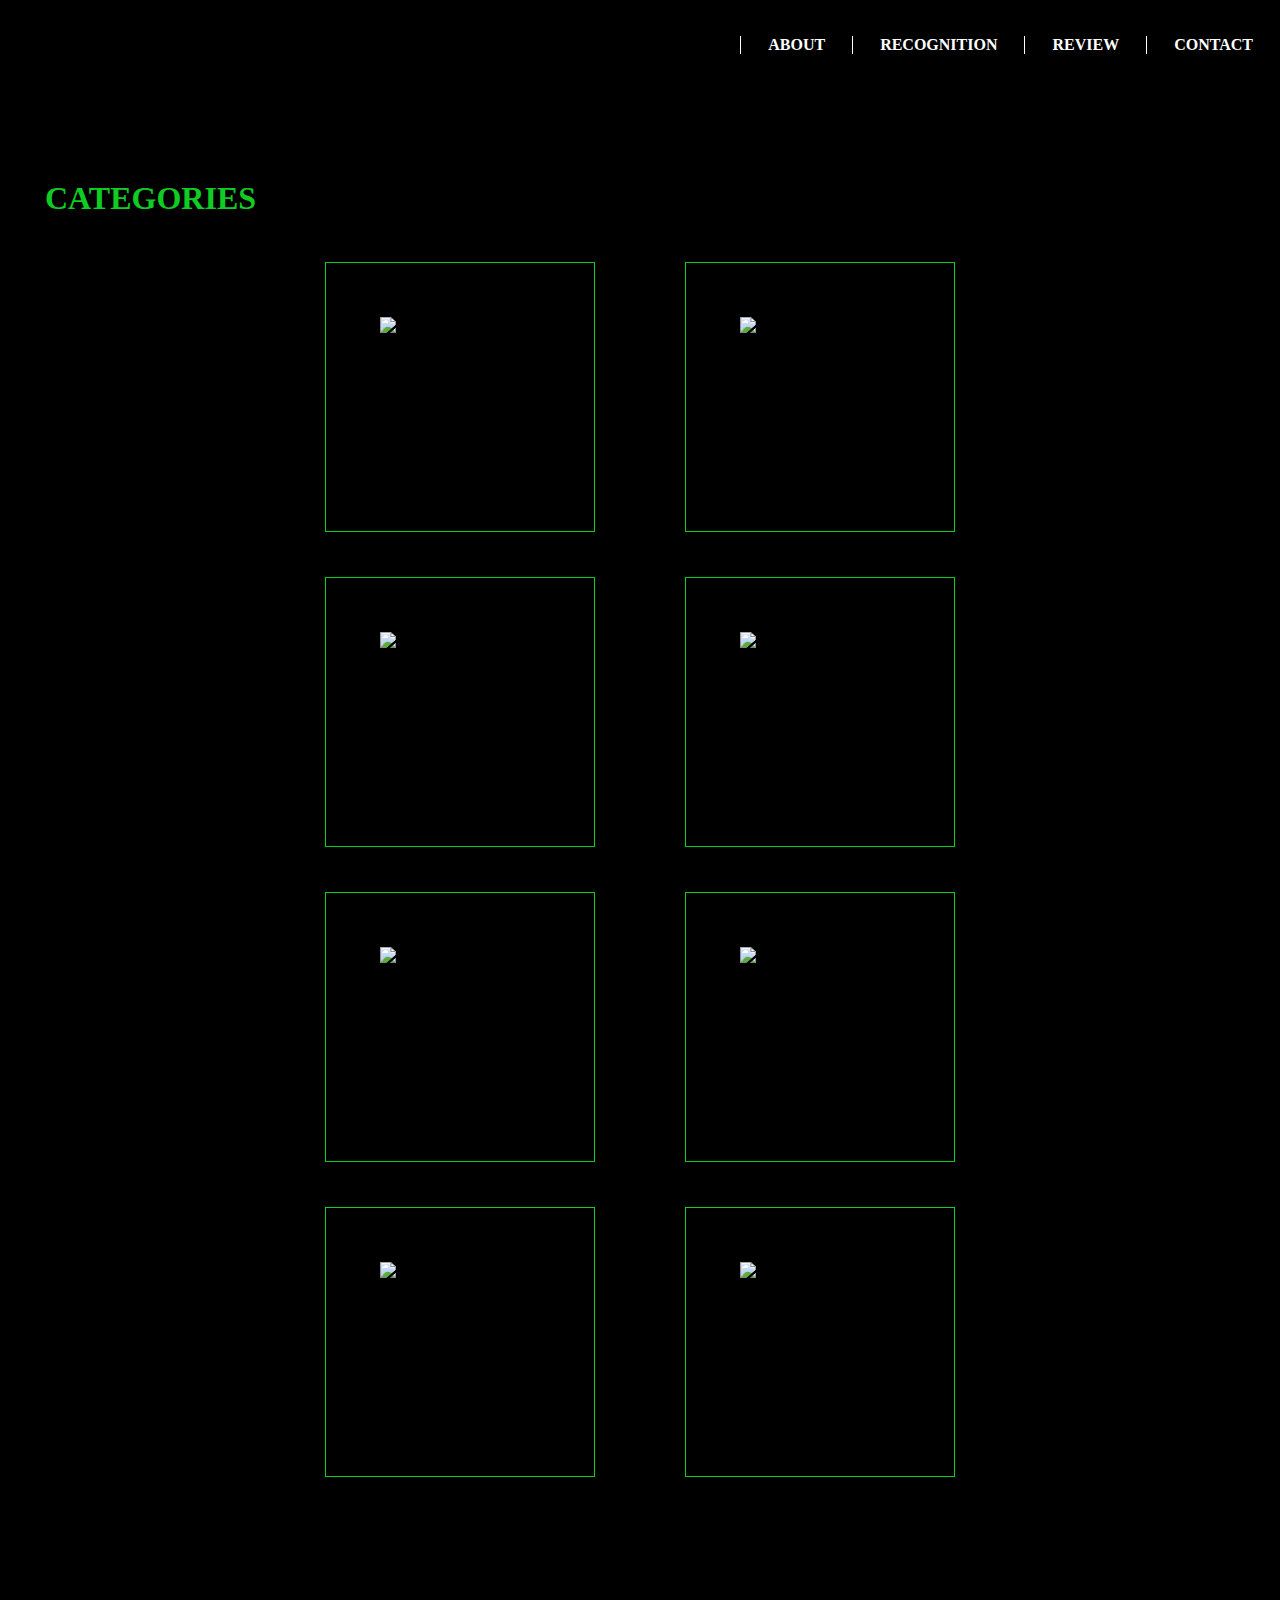
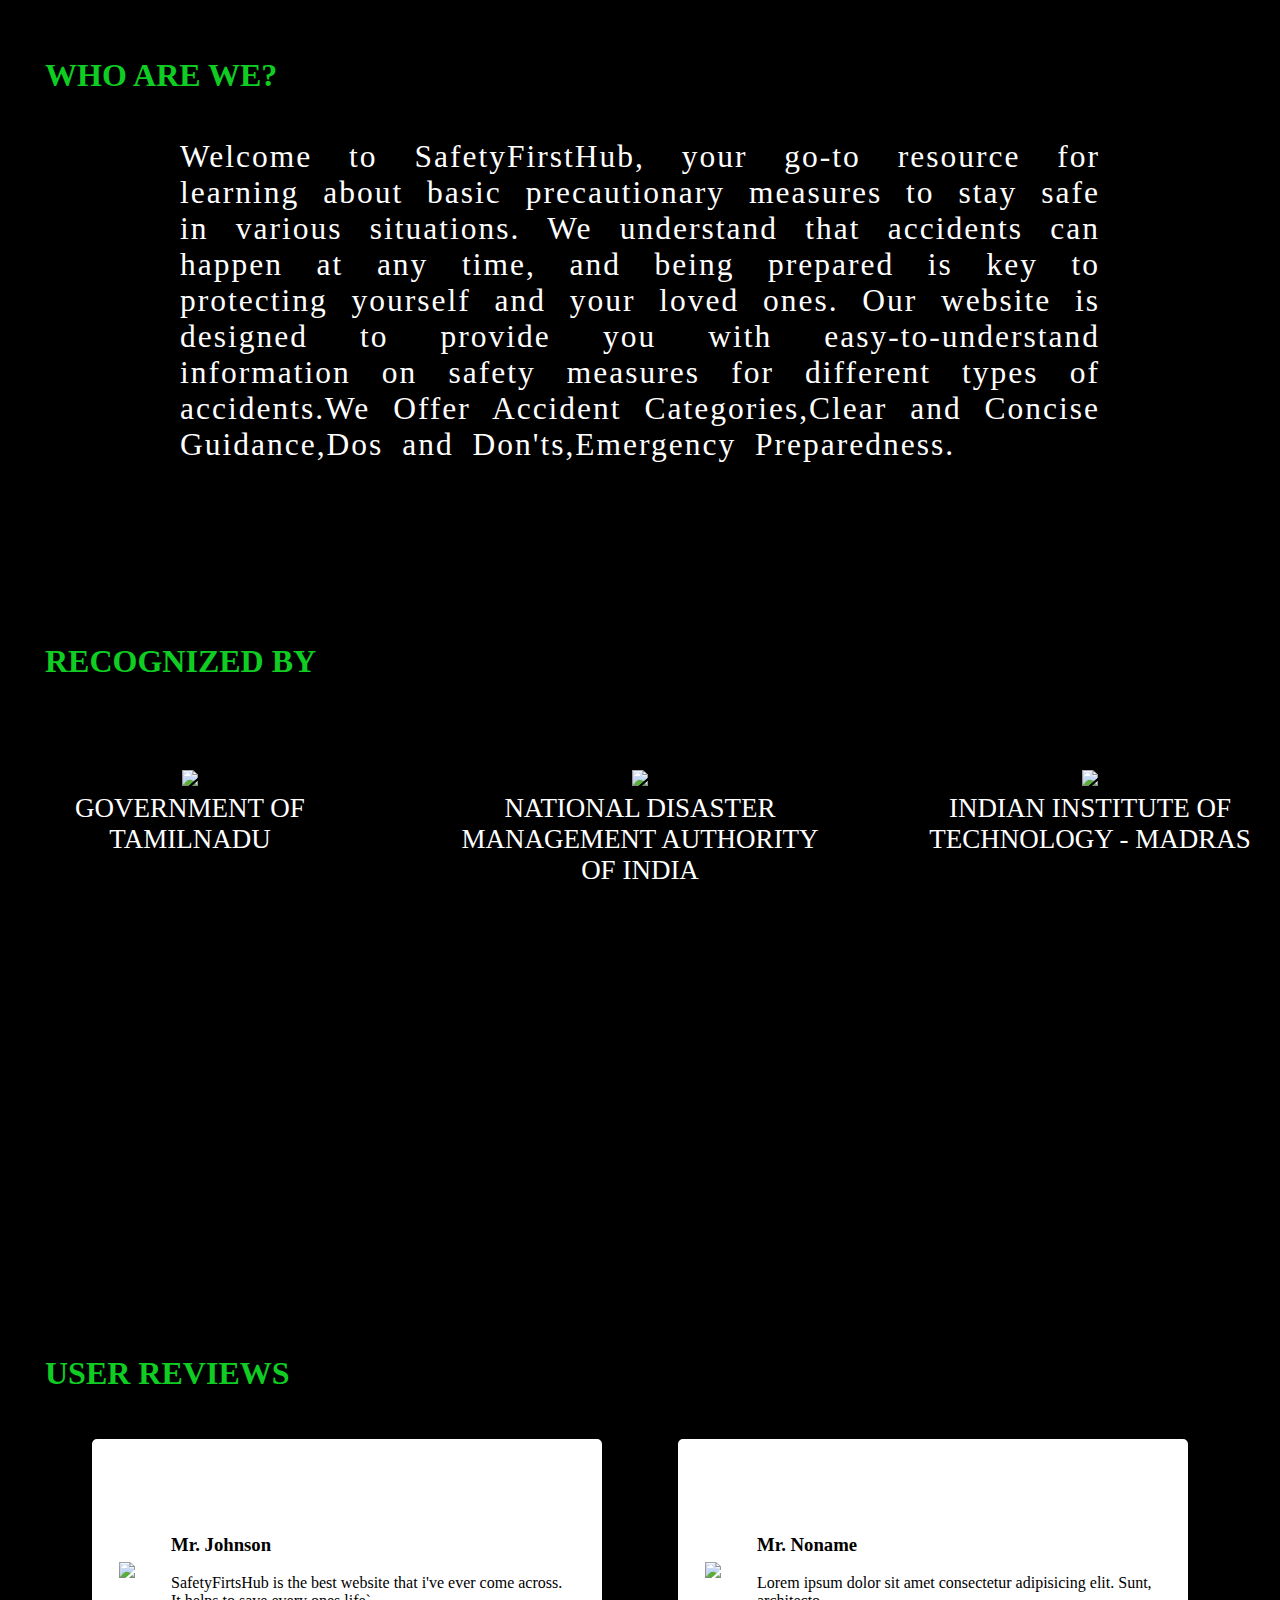
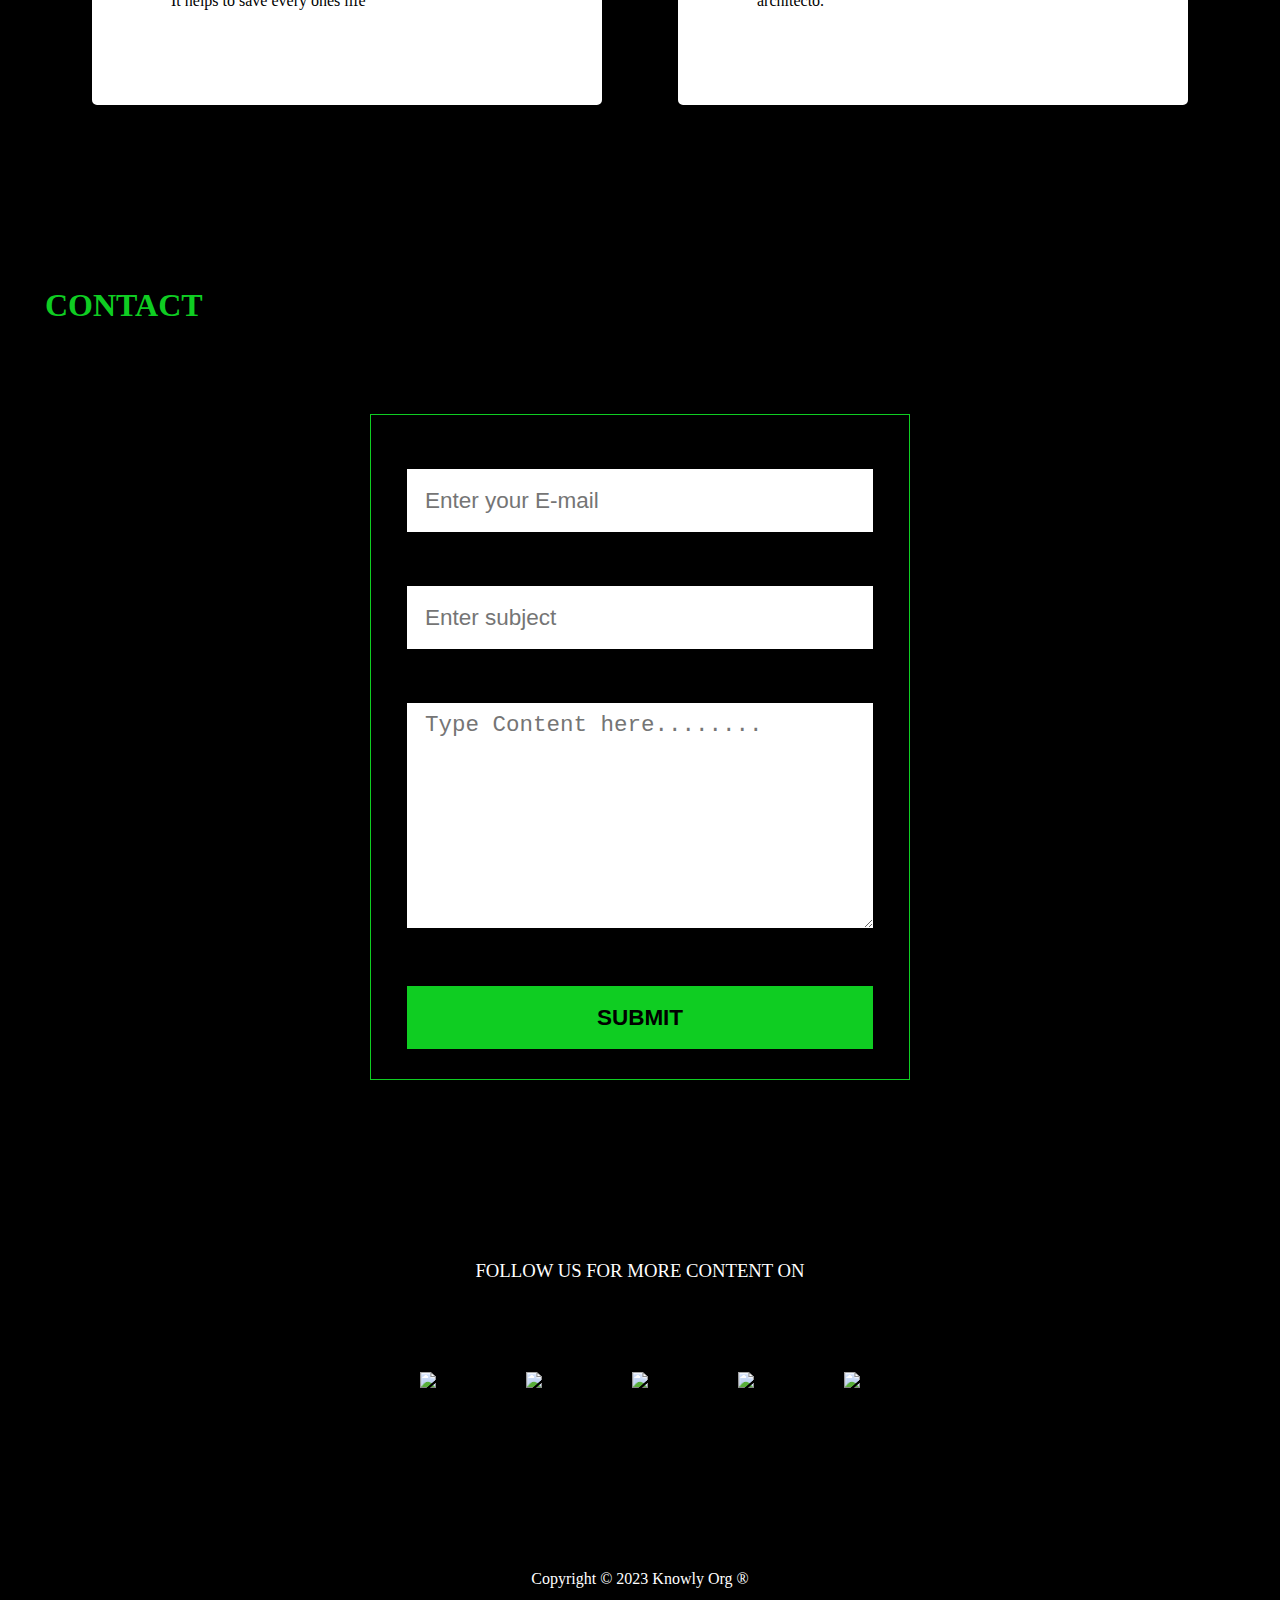
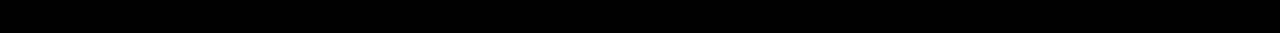
==== home.html @ 5dc01119 "Add files via upload" ====
<!DOCTYPE html>
<html lang="en">
<head>
    <meta charset="UTF-8">
    <meta name="viewport" content="width=device-width, initial-scale=1.0">
    <meta http-equiv="X-UA-Compatible" content="ie=edge">
    <title>Project_1(Home)</title>
    <link rel="stylesheet" href="home_style.css">
</head>
<body>
    <div class="nav">
        <ul>
            <li><a href="#about">ABOUT</a></li>
            <li><a href="#recognition">RECOGNITION</a></li>
            <li><a href="#review">REVIEW</a></li>
            <li><a href="#contact">CONTACT</a></li>
        </ul>
    </div>
    <h1>CATEGORIES</h1>
    <div class="categories">
        <div class="image_box" id="box_1"><img src="images/fire-svgrepo-com.svg"></div>
        <div class="image_box" id="box_2"><img src="images/electric-plug-electric-electricity-plug-svgrepo-com.svg"></div>
        <div class="image_box" id="box_3"><img src="images/car-crash-svgrepo-com (2).svg"></div>
        <div class="image_box" id="box_4"><img src="images/tsunami-insurance-symbol-of-a-home-and-a-big-ocean-wave-svgrepo-com (2).svg"></div>
        <div class="image_box" id="box_5"><img src="images/flight-svgrepo-com.svg"></div>
        <div class="image_box" id="box_6"><img src="images/heart-pulse-2-svgrepo-com.svg"></div>
        <div class="image_box" id="box_7"><img src="images/lightning-svgrepo-com (1).svg"></div>
        <div class="image_box" id="box_8"><img src="images/radiation-svgrepo-com.svg"></div>
    </div>

    <h1 id="about">WHO ARE WE?</h1>
    <div class="about">
        <p>Welcome to SafetyFirstHub, your go-to resource for learning about basic precautionary measures to stay safe in various situations. We understand that accidents can happen at any time, and being prepared is key to protecting yourself and your loved ones. Our website is designed to provide you with easy-to-understand information on safety measures for different types of accidents.We Offer Accident Categories,Clear and Concise Guidance,Dos and Don'ts,Emergency Preparedness.</p>
    </div>

    <h1 id="recognition">RECOGNIZED BY</h1>
    <div class="recognition">
        <div class="recog_image_box">
            <img src="images/black.svg">
            <p>GOVERNMENT OF TAMILNADU</p>
        </div>
        <div class="recog_image_box">
            <img src="images/govt_logo.png">
            <p>NATIONAL DISASTER MANAGEMENT AUTHORITY OF INDIA</p>
        </div>
        <div class="recog_image_box">
            <img src="images/govt_2.jpg">
            <p>INDIAN INSTITUTE OF TECHNOLOGY - MADRAS</p>
        </div>
    </div>
    <h1 id="review">USER REVIEWS</h1>
    <div class="review">
        <div class="review_box">
            <div class="review_box_img">
                <img src="images/man_1.png">
            </div>
            <div class="review_box_content">
                <h3>Mr. Johnson</h3>
                <p>SafetyFirtsHub is the best website that i've ever come across. It helps to save every ones life` 
                </p>
            </div>
        </div>
        <div class="review_box">
                   <div class="review_box_img">
                        <img src="images/man_2.png">
                    </div>
                    <div class="review_box_content">
                        <h3>Mr. Noname</h3>
                        <p>Lorem ipsum dolor sit amet consectetur adipisicing elit. Sunt, architecto.</p>
                    </div>
        </div>
    </div>
    <h1 id="contact">CONTACT</h1>
    <div class="contact">
            <div class="contact_box">
                        <input type="email" placeholder="Enter your E-mail">
                        <input type="text" placeholder="Enter subject">
                        <textarea placeholder="Type Content here........"></textarea>
                        <button>SUBMIT</button>
            </div>
            <div class="social_media">
                <h3>FOLLOW US FOR MORE CONTENT ON</h3>
                <div class="icons">
                    <img src="images/linkedin-svgrepo-com (1).svg">
                    <img src="images/twitter-svgrepo-com (1).svg">
                    <img src="images/instagram-fill-svgrepo-com.svg">
                    <img src="images/facebook-round-svgrepo-com.svg">
                    <img src="images/telegram-svgrepo-com.svg">
                </div>
            </div>
            <div class="footer">
                    Copyright © 2023 Knowly Org ®
            </div>
    </div>
    <script src="script.js"></script>
</body>
</html>
---- home_style.css ----
*{
    margin:0;
    padding:0;
    box-sizing:border-box;
}
body{
    background-color: black;
    color:#0FCD22;
}
.nav{
  height:8vh;
  width:100%;
  position:fixed;
  top:0vh;
  padding-top:4vh;
  background-color:black;
}
.nav ul{
    display:flex;
    list-style-type:none;
    justify-content: end;
    /* margin-bottom:13vh; */
    /* margin:0; */
}
.nav li{
    border-left:1px solid white;
    width:auto;
    color:white;
    padding:0 3vh;
    text-align:center;
    font-weight:bolder;
    cursor:pointer;
    /* transition:all 1s; */
    /* border-radius:5px; */
}
.nav li:hover{
    text-shadow:1px 1px 2px white;
    /* font-size:2.65vh; */
    background-color:white;
    color:black;
}

h1{
    /* border:1px solid red; */
    padding-left:5vh;
    padding-top:10vh;
    margin:10vh 0 5vh;
    
}
a{
 text-decoration: none;
 color:inherit;  
 /* transition:all 1s;   */
}
.image_box{
    height:30vh;
    width:30vh;
    border:1px solid #0FCD22;
    transition: .3s;
    cursor:pointer;
    /* background-color: rgba(15,205,34,.07); */
    
}
.image_box:hover{
    box-shadow:0 0 15px 3px #0FCD22;
}
.about{
    margin: 5vh 20vh;
    font-size:3.5vh;
    color:white;
    text-align: justify;
    word-spacing: 1vh;
    letter-spacing: 2px;
    line-height:4vh;
}


.categories{
    margin:5vh 20vh;
    display:flex;
    gap:10vh;
    justify-content: center;
    flex-wrap:wrap; 
    row-gap:5vh;
    
}
.image_box img{
    height:17vh;
    /* border:1px solid red; */
    margin:20%;
    transition: height .5s;
    /* background-color:white; */
}
.image_box img:hover{
    height:19vh;
    /* margin:auto; */
}
.recog_image_box{
    height:50vh;
    width:40vh;
    /* border:1px solid  white; */
    transition: .3s;
    color:white;
    font-size:3vh;
    text-align:center;
    /* background-color:rgba(255,255,255,.2); */
}
.recog_image_box:hover{
    height:51vh;
    width:40.5vh;
    box-shadow:0 0 20px 3px white;
    border-radius:10px;
}
.recognition{
    display:flex;
    gap:10vh;
    justify-content: center;
    margin:0 0 5vh;
}
.recog_image_box img{
    height:30vh;
    margin:5vh 0 0;
}
.review{
    display:flex;
    gap:8vh;
    /* width:auto; */
    /* overflow-x: scroll; */
    padding:0 10vh;
    /* min-width:300px; */
    /* margin-left; */
    justify-content: center;
    /* z-index:-1; */
}
.review_box{
    height:30vh;
    width:80vh;
    border-radius:7px;
    border:2px solid black;
    background-color:rgba(255,255,255,1);
    display:flex;
    align-items: center;
    gap:4vh;
    padding:0 3vh;
    color:black;
    transition:.5s;
    /* justify-content: center; */
    
}
.review_box:hover{
    box-shadow:0 0  10px 4px white;
    font-size:2.7vh;
    padding:2vh;
}
.review_box_img img{
    height:15vh;
    /* width:14vh; */
    /* border-radius:50px; */
}
.review_box_content h3{
    margin-bottom:2vh;
}
.contact{
    z-index:-3;
    display:flex;
    flex-direction: column;
    align-items:center;
}
.contact_box{
    height:74vh;
    width:60vh;
    border:1px solid #0FCD22;
    padding:3vh 4vh;
    margin:5vh 0;
}
.contact_box input,.contact_box textarea, .contact_box button{
    height:7vh;
    width:100%;
    margin:3vh 0;
    padding:1vh 2vh;
    outline:0;
    border:0;
    font-size:2.5vh;
}
.contact_box textarea{
 height:25vh;
}
.contact_box button{

    background-color:#0FCD22;
    color:black;
    font-weight:bolder;
    text-align:center;
    cursor:pointer;
    transition:.5s;
}
.contact_box button:hover{
    box-shadow:0 0 10px 3px #0FCD22;
    border-radius:8px;
    font-size:2.9vh;
    text-shadow:0 0 10px black;
    /* border:2px solid black; */
}

.contact h3{
    color:white;
    font-weight:normal;
    text-align: center;
    margin:15vh 0 5vh;
}
.icons{
    display:flex;
    justify-content: center;
    gap:10vh;
    margin:10vh 0 5vh;
    /* border:1px solid red; */
    height:12vh;
}
.icons img{
    height:8vh;
    transition:heighT .5s;
}
.icons img:hover{
    height:10vh;
    /* box-shadow:0 0 5px white; */
}
.footer{
    color:white;
    text-align: center;
    margin:5vh 0;
}

@media screen and (max-width:1000px)
{
    .categories{
        margin:2vh;
    }
}
@media screen and (max-width:600px)
{
    .categories{
        margin:2vh;
        gap:2vh;
    }
}
@media screen and (max-width:500px)
{
    body{
        overflow-X:hidden;
    }
    h1{
        margin:10vh 0 3vh 5vh;
        padding:0;
        padding-top:10vh;
        text-align:center;

    }
    .categories{
        margin:1vh;
        gap:2vh;
    }
    .image_box{
        height:18vh;
        width:18vh;
    }
    .image_box img{
        height:10vh;
    }
    .image_box img:hover{
        height:12vh;
    }
    .nav ul{
        justify-content: center;
        /* border:1px solid red; */
    }
    .nav li{
        font-size:1.8vh;
        padding:.7vh;
    }
    .about{
        font-size:3vh;
        /* padding:2vh 0 0 2vh; */
        margin:0;
        text-align:center;
        padding:3vh;
    }
    .recognition{
        overflow-x: scroll;
        gap:2vh;
        padding:2vh 5vh 2vh 36vh;
        /* padding:2vh 5vh 2vh 20vh; */
        /* width:100%; */
        /* padding-left:20vh; */
        /* padding-right:5vh; */
        /* border:1px solid red; */
    }
    .recog_image_box{
            height:31vh;
            width:30vh;
            font-size:2vh;    
            /* border:1px solid red; */
            padding:0;
            margin:0;
            /* padding-left:5vh; */
    }
    .recog_image_box img{
        height:25vh;
        /* width:25vh; */
        padding:0;
        margin:0;
    }
    .recog_image_box:hover{
        height:31vh;
        width:30vh;
    }
    /* .recognition::-webkit-scrollbar {
        display: none;
      } */
    .review{
        overflow-x:scroll;
        gap:2vh;
        /* width:auto; */
        margin-left:4vh;
        padding:0 1vh 0 30vh;
        /* display:inline-block; */
        /* height:auto; */
        /* border:1px solid yellow; */

        /* padding:2vh; */
        /* align-items:center; */
        /* justify-content: center; */
        /* padding-left:17vh; */

    }
    .review_box{
        height:20vh;
        /* border:1px solid red; */
        /* margin-left:5vh; */
        /* padding:2vh;` */
        gap:1vh;
        /* margin:0 4vh; */
        /* width:4000px; */
        /* padding-left:10vh; */
    
    }
    .review_box_content{
        
        font-size:1.8vh;
        gap:10vh;
        /* border:1px solid red; */
        width:30vh;
        /* margin:0; */
        /* padding:0; */
        /* justify-content: space-between; */
    }
    .review_box_img img{
        height:10vh;
        padding:0;
        margin:0;
        /* border:1px solid red; */

    }
    .review_box:hover{
        /* box-shadow:0 0  10px 4px white; */
        /* padding:8vh; */
        padding:3vh;
    }
    .contact{
        z-index:-1;
    }
    .contact_box{
        width:90%;
        padding:0vh 2vh;
    }
    .icons{
        display:flex;
        justify-content: center;
        gap:2vh;
        margin:10vh 0 5vh;
        height:10vh;
    }
    .icons img{
        height:5vh;
    }
    .icons img:hover{
        height:7vh;
    }
}
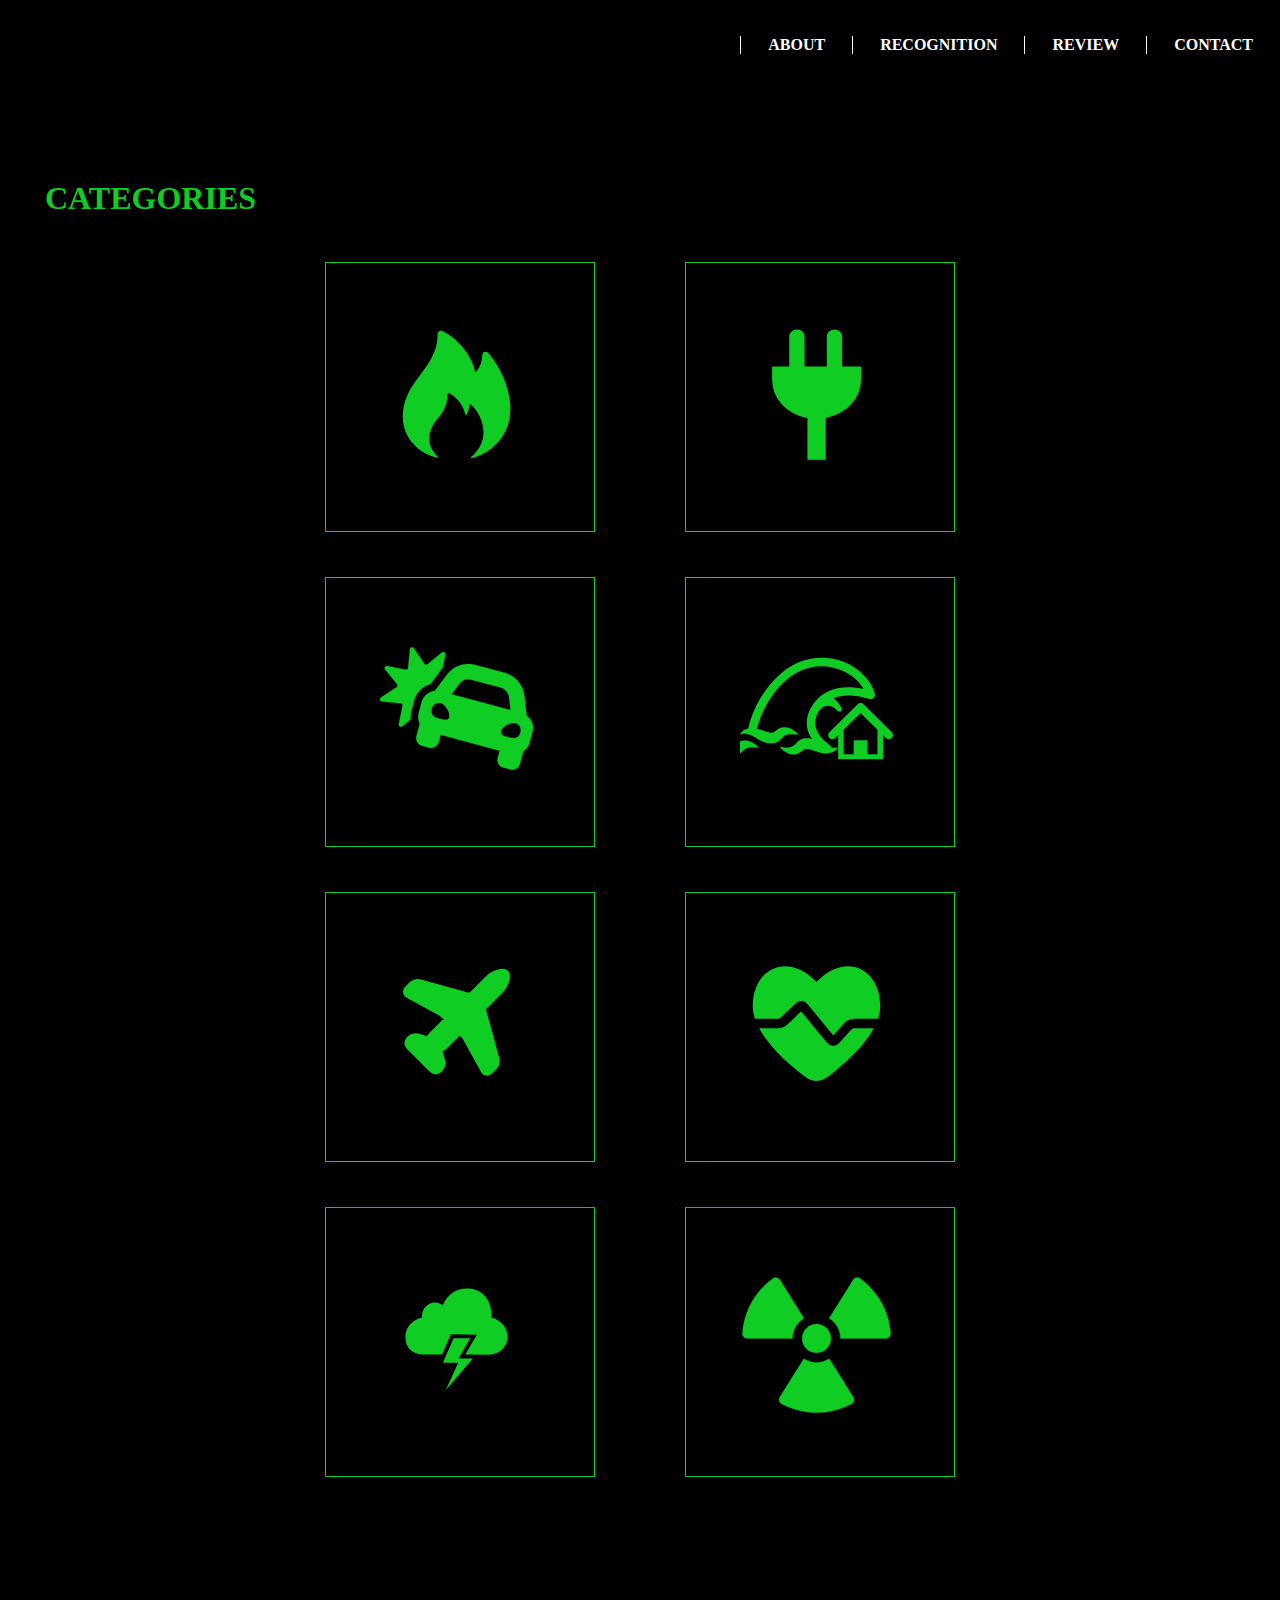
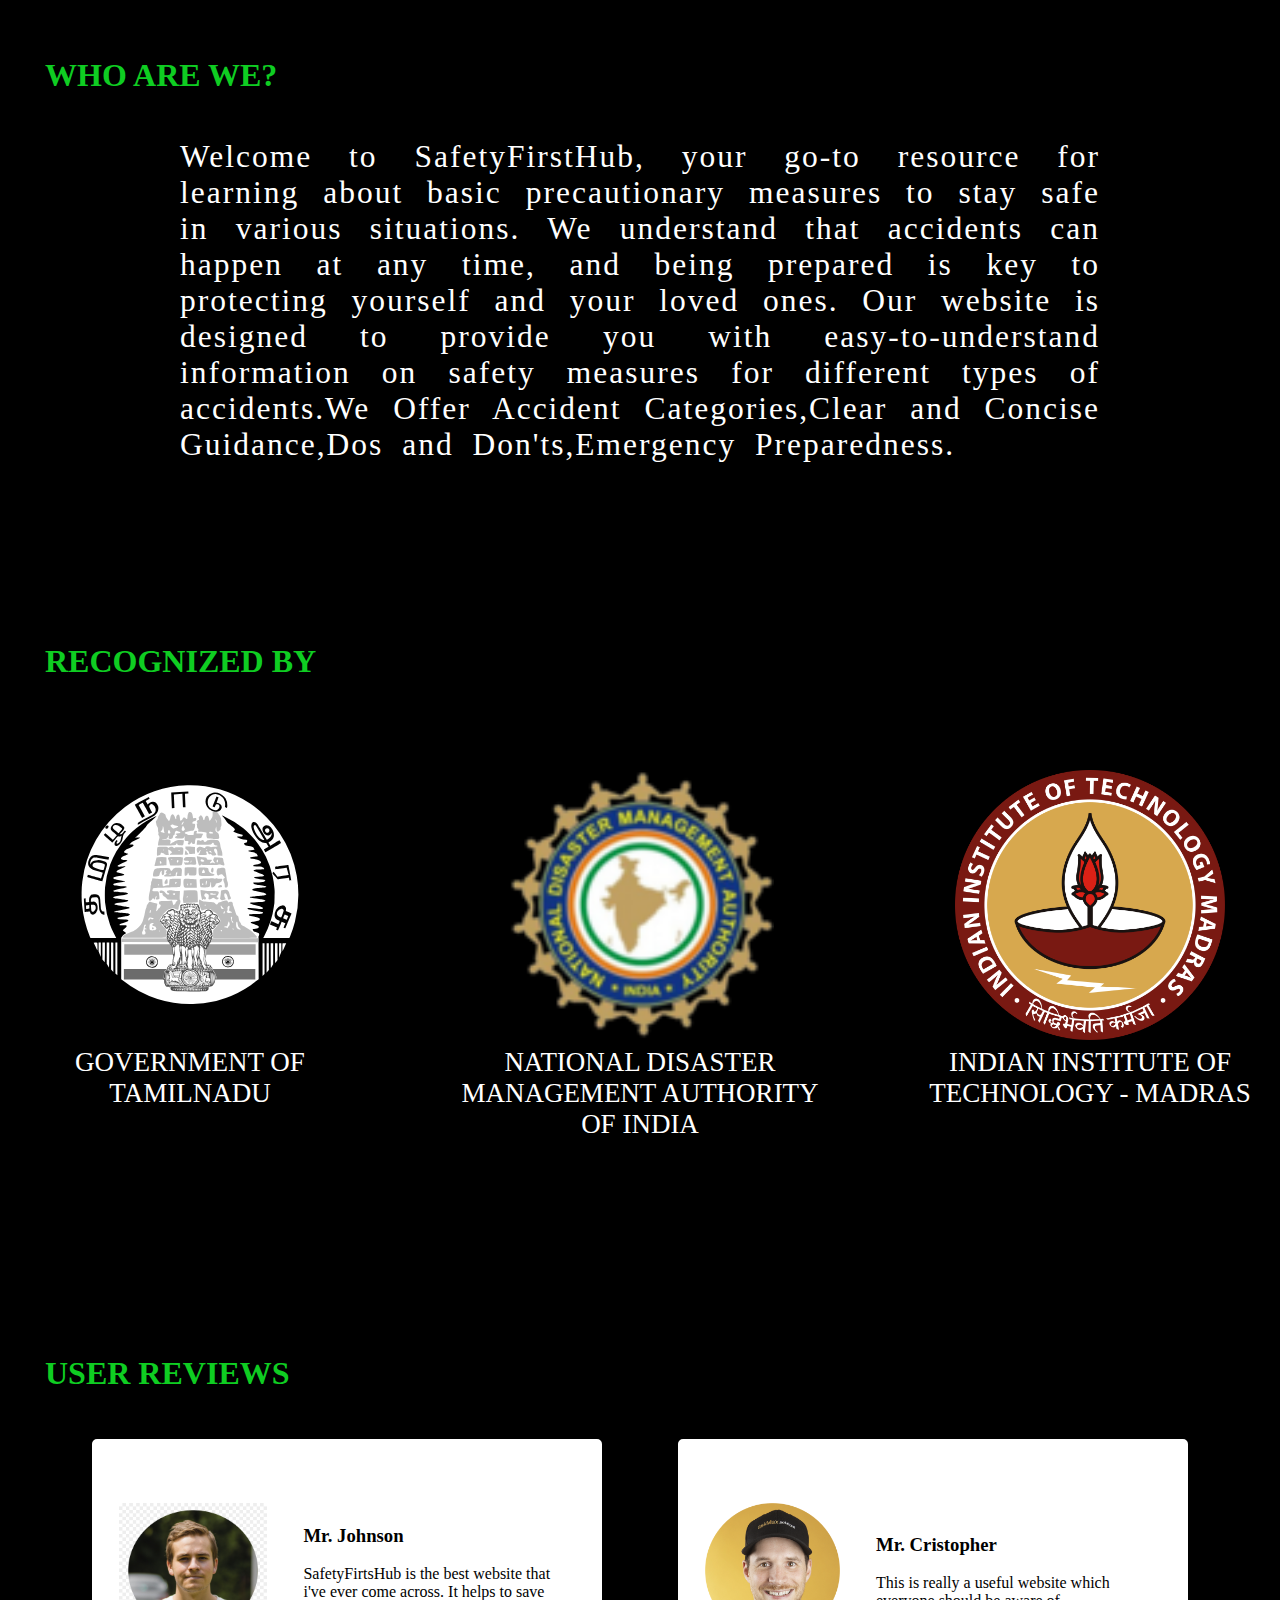
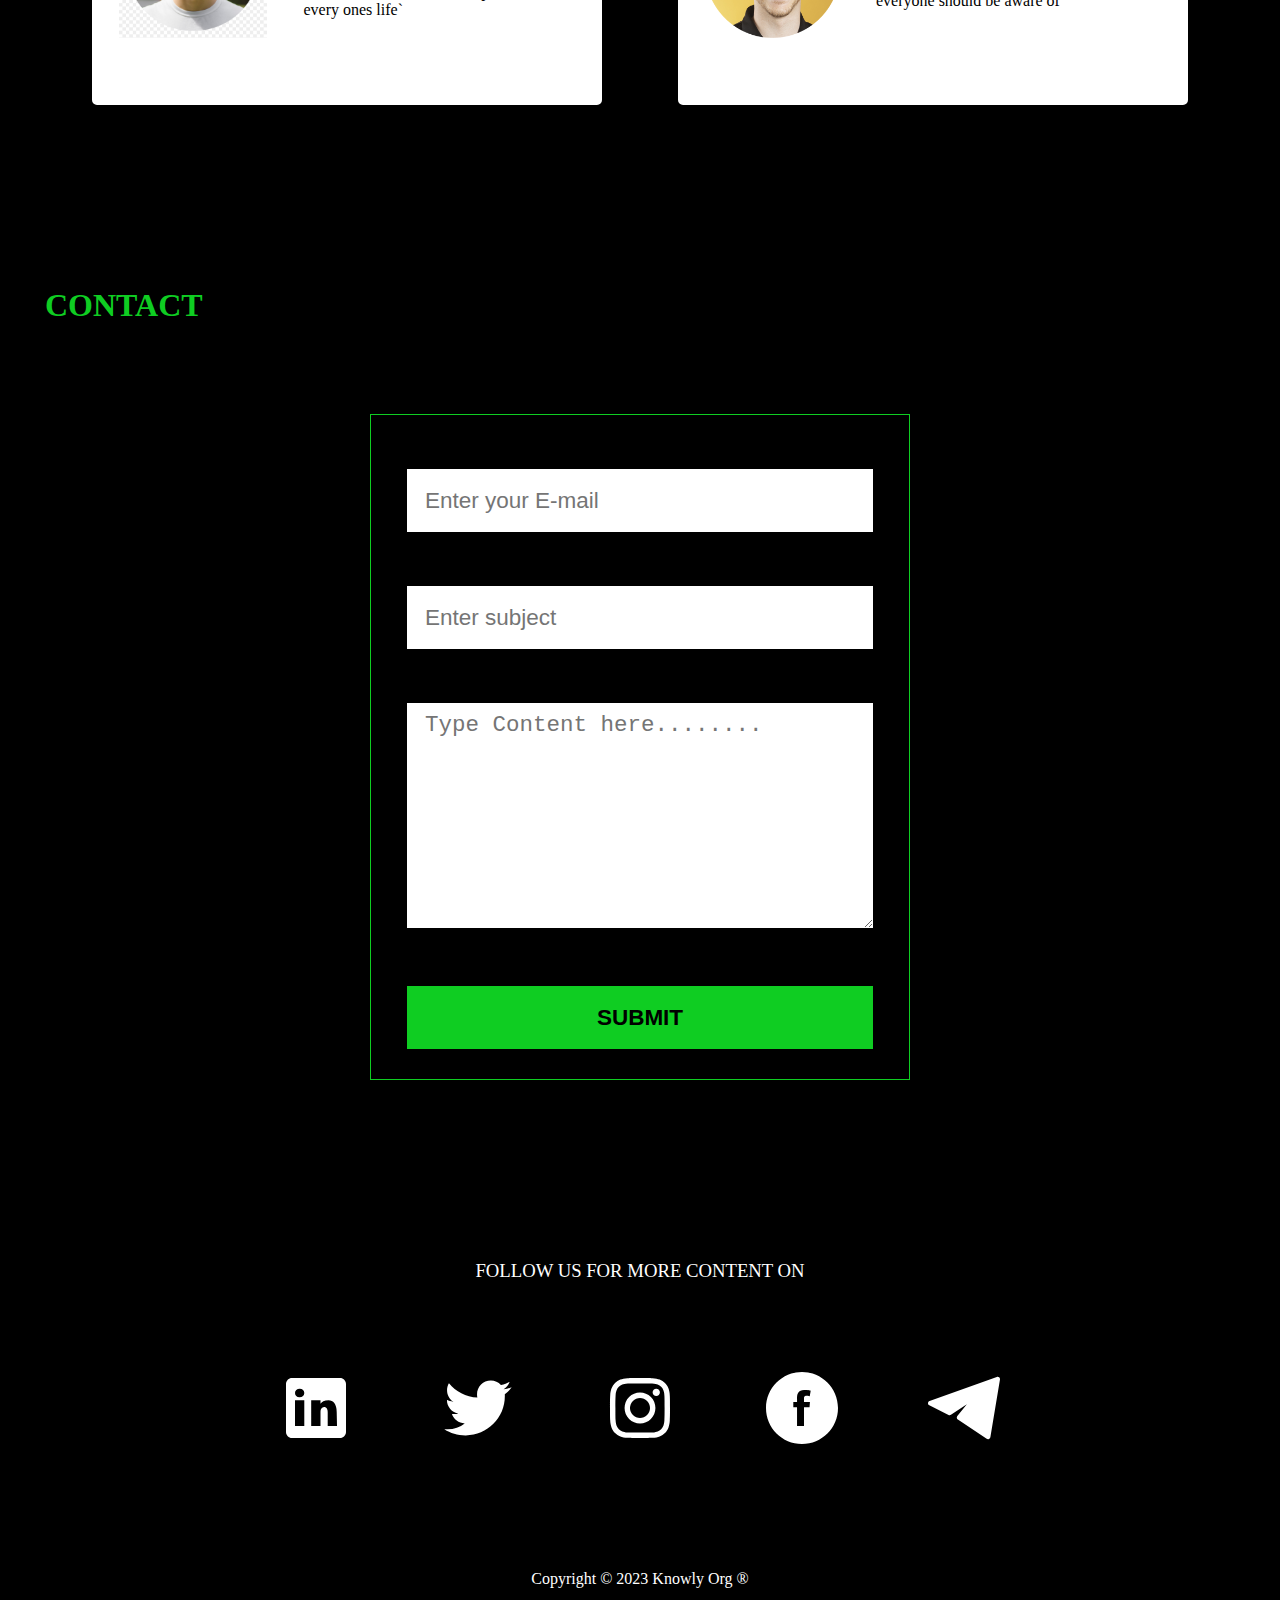
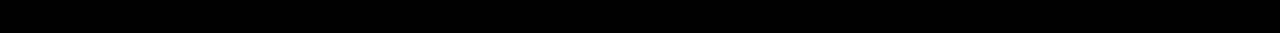
==== commit a64a8ef6: "Update home.html" ====
--- a/home.html
+++ b/home.html
@@ -65,8 +65,8 @@
                         <img src="images/man_2.png">
                     </div>
                     <div class="review_box_content">
-                        <h3>Mr. Noname</h3>
-                        <p>Lorem ipsum dolor sit amet consectetur adipisicing elit. Sunt, architecto.</p>
+                        <h3>Mr. Cristopher</h3>
+                        <p>This is really a useful website which everyone should be aware of</p>
                     </div>
         </div>
     </div>
@@ -94,4 +94,4 @@
     </div>
     <script src="script.js"></script>
 </body>
-</html>+</html>
